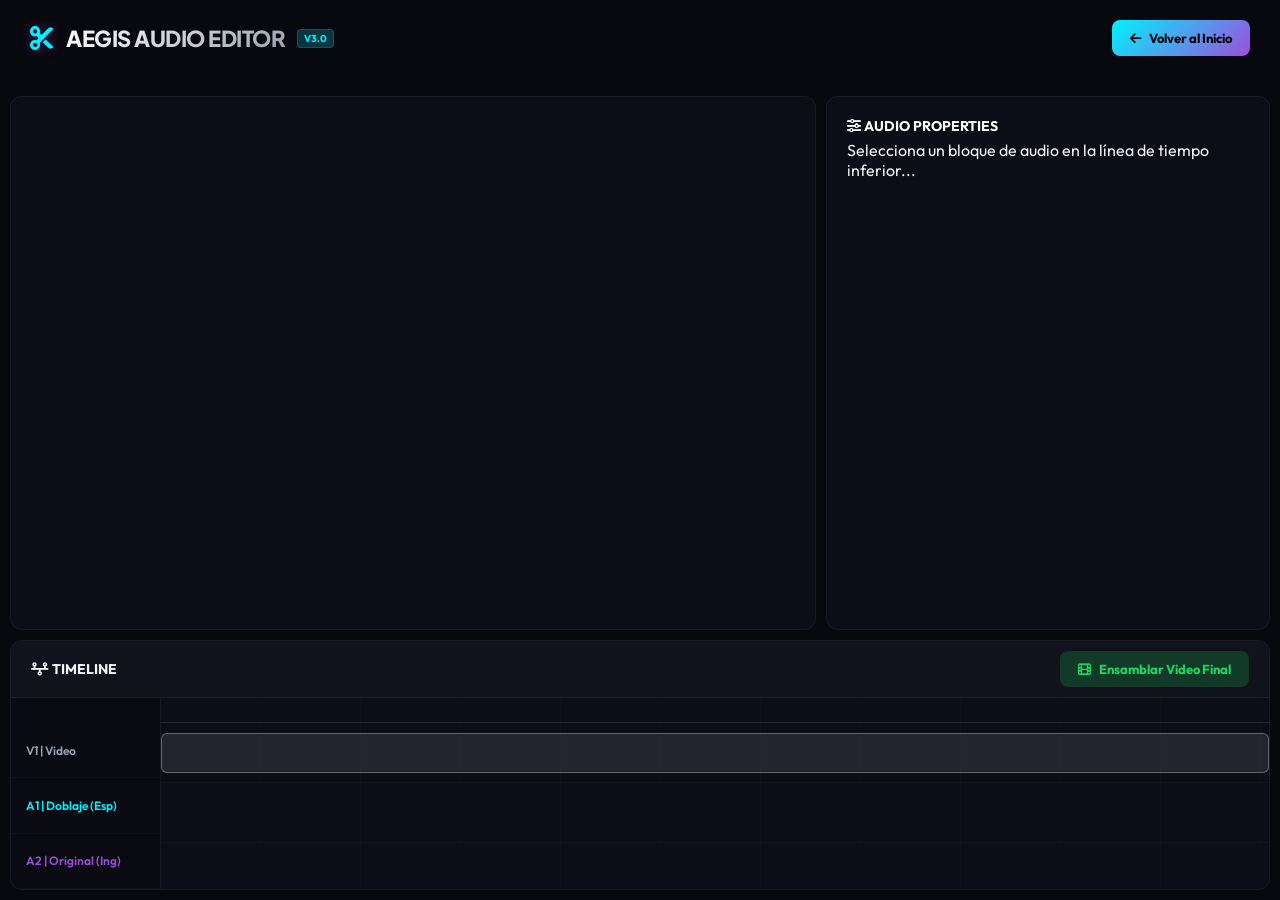
==== frontend_studio/index.html @ 325d453c "feat: extract studio to frontend_studio, improve AI healer, add local upload" ====
<!DOCTYPE html>
<html lang="es">
<head>
    <meta charset="UTF-8">
    <meta name="viewport" content="width=device-width, initial-scale=1.0">
    <title>AI Video Dubber & Translator</title>
    <!-- Google Fonts -->
    <link rel="preconnect" href="https://fonts.googleapis.com">
    <link rel="preconnect" href="https://fonts.gstatic.com" crossorigin>
    <link href="https://fonts.googleapis.com/css2?family=Outfit:wght@300;400;600;800&family=Plus+Jakarta+Sans:wght@300;400;600;700&display=swap" rel="stylesheet">
    <!-- FontAwesome for Icons -->
    <link rel="stylesheet" href="https://cdnjs.cloudflare.com/ajax/libs/font-awesome/6.4.0/css/all.min.css">
    <link rel="stylesheet" href="style.css">
</head>
<body>
    <div class="glass-bg"></div>

    <div id="studio-view" class="studio-container view-active">
        <header class="app-header studio-header">
            <div class="logo">
                <i class="fa-solid fa-scissors purple-glow" style="color: #00f2fe;"></i>
                <h1>AEGIS AUDIO EDITOR</h1>
                <span class="badge" style="background: rgba(0, 242, 254, 0.2); color: #00f2fe;">v3.0</span>
            </div>
            <button id="btn-close-studio" class="glow-button"><i class="fa-solid fa-arrow-left"></i> Volver al Inicio</button>
        </header>

        <div class="studio-workspace">
            <div class="studio-left">
                <!-- Video player will be moved here dynamically by JS -->
                <div id="studio-video-wrapper" class="studio-video-wrapper"></div>
            </div>
            
            <div class="studio-right">
                <div class="inspector-panel">
                    <h3><i class="fa-solid fa-sliders"></i> AUDIO PROPERTIES</h3>
                    <p id="inspector-block-name" class="text-gray" style="margin-bottom: 15px;">Selecciona un bloque de audio en la línea de tiempo inferior...</p>
                    
                    <div class="inspector-content hidden" id="inspector-content">
                        <label>TRANSCRIPT (Español)</label>
                        <textarea id="studio-textarea" rows="8"></textarea>
                        
                        <div class="inspector-actions" style="display: flex; gap: 10px; margin-top: 15px;">
                            <button id="btn-studio-play-orig" class="glow-button" style="flex:1; background: rgba(255,255,255,0.05); border-color: rgba(255,255,255,0.1);"><i class="fa-solid fa-ear-listen"></i> Inglés</button>
                            <button id="btn-studio-play-dub" class="glow-button" style="flex:1; background: rgba(0, 242, 254, 0.1); border-color: rgba(0, 242, 254, 0.3); color: #00f2fe;"><i class="fa-solid fa-play"></i> Español</button>
                        </div>
                        <audio id="studio-audio-player" class="hidden"></audio>
                        
                        <button id="btn-studio-regenerate" class="glow-button regenerate-btn" style="width: 100%; margin-top: 15px; background: linear-gradient(135deg, rgba(157, 78, 221, 0.6) 0%, rgba(0, 242, 254, 0.4) 100%);">
                            <i class="fa-solid fa-rotate"></i> Regenerate Audio (5s)
                        </button>
                    </div>
                </div>
            </div>
        </div>

        <div class="studio-timeline-section">
            <div class="timeline-header">
                <h3><i class="fa-solid fa-timeline"></i> TIMELINE</h3>
                <button id="btn-studio-finalize" class="glow-button finish-btn" style="background: rgba(30, 215, 96, 0.2); border-color: rgba(30, 215, 96, 0.5); color: #1ed760;"><i class="fa-solid fa-film"></i> Ensamblar Video Final</button>
            </div>
            
            <div class="timeline-container">
                <div class="timeline-track-labels">
                    <div class="track-label video-track">V1 | Video</div>
                    <div class="track-label dubbed-track" style="color: #00f2fe;">A1 | Doblaje (Esp)</div>
                    <div class="track-label english-track" style="color: #9d4edd;">A2 | Original (Ing)</div>
                </div>
                <div class="timeline-scroll-area" id="timeline-scroll-area">
                    <div class="timeline-ruler" id="timeline-ruler"></div>
                    <!-- Tracks -->
                    <div class="timeline-track" id="track-video">
                        <div class="timeline-block video-block" style="width: 100%;"></div>
                    </div>
                    <div class="timeline-track" id="track-dubbed"></div>
                    <div class="timeline-track" id="track-english"></div>
                </div>
            </div>
        </div>
    </div>

    <script src="app.js"></script>
</body>
</html>
---- frontend_studio/style.css ----
/* Global CSS Variables & Settings */
:root {
    --bg-dark: #07090e;
    --bg-card: rgba(13, 17, 28, 0.7);
    --bg-sidebar: rgba(9, 12, 22, 0.85);
    --border-color: rgba(255, 255, 255, 0.06);
    --border-glow: rgba(0, 242, 254, 0.15);
    
    --color-text-main: #f3f4f6;
    --color-text-muted: #9ca3af;
    --color-text-dim: #6b7280;
    
    --accent-teal: #00f2fe;
    --accent-purple: #9d4edd;
    --accent-red: #ff4757;
    --accent-glow-teal: rgba(0, 242, 254, 0.4);
    --accent-glow-purple: rgba(157, 78, 221, 0.4);
    --accent-glow-red: rgba(255, 71, 87, 0.4);
    
    --font-header: 'Plus Jakarta Sans', sans-serif;
    --font-body: 'Outfit', sans-serif;
    --transition-smooth: all 0.3s cubic-bezier(0.4, 0, 0.2, 1);
}

* {
    box-sizing: border-box;
    margin: 0;
    padding: 0;
}

body {
    background-color: var(--bg-dark);
    color: var(--color-text-main);
    font-family: var(--font-body);
    overflow-x: hidden;
    height: 100vh;
    display: flex;
    justify-content: center;
    align-items: center;
}

/* Glassmorphism Background Gradient */
.glass-bg {
    position: fixed;
    top: 0;
    left: 0;
    width: 100%;
    height: 100%;
    background: 
        radial-gradient(circle at 10% 20%, rgba(157, 78, 221, 0.15) 0%, transparent 40%),
        radial-gradient(circle at 90% 80%, rgba(0, 242, 254, 0.12) 0%, transparent 40%),
        radial-gradient(circle at 50% 50%, #0a0e1a 0%, #05070c 100%);
    z-index: -1;
}

/* App Layout Container */
.app-container {
    width: 100vw;
    height: 100vh;
    display: grid;
    grid-template-columns: 1fr 340px;
    background: rgba(7, 9, 14, 0.4);
    backdrop-filter: blur(20px);
    -webkit-backdrop-filter: blur(20px);
}

/* Main Content Area */
.main-content {
    display: flex;
    flex-direction: column;
    height: 100%;
    padding: 24px 32px;
    overflow-y: auto;
}

.app-header {
    display: flex;
    justify-content: space-between;
    align-items: center;
    margin-bottom: 20px;
}

.top-nav {
    display: flex;
    align-items: center;
    gap: 15px;
    font-family: var(--font-header);
    font-weight: 600;
    font-size: 16px;
}

.top-nav a {
    color: var(--color-text-dim);
    text-decoration: none;
    transition: var(--transition-smooth);
    text-transform: uppercase;
    letter-spacing: 1.5px;
}

.top-nav a:hover {
    color: var(--accent-red);
    text-shadow: 0 0 10px var(--accent-glow-red);
}

.top-nav a.active {
    color: var(--accent-red);
    text-shadow: 0 0 12px var(--accent-glow-red);
}

.top-nav .separator {
    color: var(--border-color);
    font-weight: 300;
}

.logo {
    display: flex;
    align-items: center;
    gap: 12px;
}

.logo i {
    font-size: 24px;
}

.purple-glow {
    color: var(--accent-purple);
    text-shadow: 0 0 12px var(--accent-glow-purple);
}

.logo h1 {
    font-family: var(--font-header);
    font-weight: 800;
    font-size: 22px;
    letter-spacing: -0.5px;
    background: linear-gradient(135deg, #fff 0%, #9ca3af 100%);
    -webkit-background-clip: text;
    -webkit-text-fill-color: transparent;
}

.badge {
    background: rgba(157, 78, 221, 0.15);
    border: 1px solid rgba(157, 78, 221, 0.3);
    color: #c77dff;
    padding: 2px 6px;
    border-radius: 4px;
    font-size: 10px;
    font-weight: 700;
    text-transform: uppercase;
}

.status-indicator {
    display: flex;
    align-items: center;
    gap: 8px;
    font-size: 12px;
    color: var(--color-text-muted);
    background: rgba(255, 255, 255, 0.03);
    padding: 6px 12px;
    border-radius: 20px;
    border: 1px solid var(--border-color);
}

.status-indicator .dot {
    width: 6px;
    height: 6px;
    background-color: #10b981;
    border-radius: 50%;
    box-shadow: 0 0 8px #10b981;
}

/* Video Player Wrapper */
.player-wrapper {
    position: relative;
    width: 100%;
    aspect-ratio: 16 / 9;
    border-radius: 16px;
    overflow: hidden;
    background-color: #000;
    border: 1px solid var(--border-color);
    box-shadow: 0 20px 40px rgba(0, 0, 0, 0.5);
    margin-bottom: 24px;
}

video {
    width: 100%;
    height: 100%;
    object-fit: contain;
    outline: none;
}

/* Overlay Panels (Start Input & Loader) */
.overlay-panel {
    position: absolute;
    top: 0;
    left: 0;
    width: 100%;
    height: 100%;
    display: flex;
    justify-content: center;
    align-items: center;
    z-index: 10;
    background-color: rgba(6, 8, 13, 0.95);
    transition: var(--transition-smooth);
}

.overlay-panel.hidden, video.hidden {
    opacity: 0;
    pointer-events: none;
    display: none !important;
}

.overlay-content {
    text-align: center;
    max-width: 500px;
    padding: 32px;
    width: 100%;
}

.overlay-content h2 {
    font-family: var(--font-header);
    font-size: 26px;
    margin-bottom: 8px;
}

.overlay-content p {
    color: var(--color-text-muted);
    font-size: 14px;
    margin-bottom: 24px;
}

/* Input Styles */
.url-input-container {
    display: flex;
    align-items: center;
    background: rgba(255, 255, 255, 0.04);
    border: 1px solid var(--border-color);
    border-radius: 12px;
    padding: 6px;
    transition: var(--transition-smooth);
}

.url-input-container:focus-within {
    border-color: var(--accent-teal);
    box-shadow: 0 0 15px rgba(0, 242, 254, 0.15);
    background: rgba(255, 255, 255, 0.06);
}

.url-input-container .icon {
    font-size: 20px;
    color: #ef4444;
    margin: 0 12px;
}

.url-input-container input {
    flex: 1;
    background: none;
    border: none;
    outline: none;
    color: var(--color-text-main);
    font-family: var(--font-body);
    font-size: 14px;
}

.url-input-container input::placeholder {
    color: var(--color-text-dim);
}

/* Glow Button */
.glow-button {
    background: linear-gradient(135deg, var(--accent-teal) 0%, var(--accent-purple) 100%);
    border: none;
    outline: none;
    color: #000;
    font-weight: 700;
    font-family: var(--font-body);
    font-size: 13px;
    padding: 10px 18px;
    border-radius: 8px;
    cursor: pointer;
    display: flex;
    align-items: center;
    gap: 8px;
    transition: var(--transition-smooth);
}

.glow-button:hover {
    transform: translateY(-1px);
    box-shadow: 0 0 15px var(--accent-glow-teal);
}

.glow-button span {
    color: #000;
}

/* Spinner Loader */
.spinner-container {
    position: relative;
    width: 60px;
    height: 60px;
    margin: 0 auto 20px auto;
}

.spinner {
    width: 100%;
    height: 100%;
    border: 3px solid rgba(255, 255, 255, 0.05);
    border-top-color: var(--accent-teal);
    border-bottom-color: var(--accent-purple);
    border-radius: 50%;
    animation: spin 1.5s linear infinite;
}

.spinner-glow {
    position: absolute;
    top: 0;
    left: 0;
    width: 100%;
    height: 100%;
    border-radius: 50%;
    box-shadow: 0 0 15px var(--accent-glow-teal);
    opacity: 0.5;
    animation: pulse 1.5s ease-in-out infinite;
}

@keyframes spin {
    to { transform: rotate(360deg); }
}

@keyframes pulse {
    0%, 100% { transform: scale(1); opacity: 0.3; }
    50% { transform: scale(1.05); opacity: 0.6; }
}

/* Progress Bar */
.progress-bar-container {
    width: 100%;
    height: 6px;
    background: rgba(255, 255, 255, 0.05);
    border-radius: 10px;
    overflow: hidden;
    margin-bottom: 8px;
}

.progress-bar {
    height: 100%;
    background: linear-gradient(90deg, var(--accent-teal), var(--accent-purple));
    box-shadow: 0 0 10px var(--accent-glow-teal);
    transition: width 0.4s ease;
}

.progress-text {
    font-size: 12px;
    font-weight: 700;
    color: var(--accent-teal);
}

/* Subtitles Sync Section */
.subtitles-container {
    flex: 1;
    display: flex;
    flex-direction: column;
    background-color: var(--bg-card);
    border: 1px solid var(--border-color);
    border-radius: 16px;
    overflow: hidden;
}

.panel-header {
    display: flex;
    justify-content: space-between;
    align-items: center;
    padding: 16px 20px;
    border-bottom: 1px solid var(--border-color);
}

.panel-header h3 {
    font-family: var(--font-header);
    font-size: 15px;
    font-weight: 700;
    display: flex;
    align-items: center;
    gap: 8px;
}

.sub-toggle-buttons {
    display: flex;
    gap: 8px;
}

.sub-toggle-buttons button {
    background: rgba(255, 255, 255, 0.03);
    border: 1px solid var(--border-color);
    color: var(--color-text-muted);
    font-family: var(--font-body);
    font-size: 11px;
    padding: 4px 10px;
    border-radius: 6px;
    cursor: pointer;
    transition: var(--transition-smooth);
}

.sub-toggle-buttons button.active {
    background: rgba(157, 78, 221, 0.15);
    border-color: rgba(157, 78, 221, 0.4);
    color: #c77dff;
}

.subtitles-viewport {
    flex: 1;
    padding: 20px;
    overflow-y: auto;
    max-height: 250px;
    display: flex;
    flex-direction: column;
    gap: 12px;
}

.subtitles-viewport::-webkit-scrollbar {
    width: 6px;
}

.subtitles-viewport::-webkit-scrollbar-thumb {
    background: rgba(255, 255, 255, 0.08);
    border-radius: 10px;
}

.empty-subs-msg {
    text-align: center;
    color: var(--color-text-dim);
    font-size: 14px;
    margin-top: 40px;
}

/* Subtitle Line Item styling */
.subtitle-line {
    display: flex;
    gap: 16px;
    padding: 10px 14px;
    border-radius: 8px;
    background: rgba(255, 255, 255, 0.01);
    border: 1px solid transparent;
    cursor: pointer;
    transition: var(--transition-smooth);
}

.subtitle-line:hover {
    background: rgba(255, 255, 255, 0.03);
}

.subtitle-line.active {
    background: rgba(0, 242, 254, 0.04);
    border-color: rgba(0, 242, 254, 0.15);
    box-shadow: inset 3px 0 0 var(--accent-teal);
}

.subtitle-line .timestamp {
    font-family: monospace;
    font-size: 12px;
    color: var(--accent-purple);
    width: 50px;
    flex-shrink: 0;
}

.subtitle-line .text-pair {
    display: flex;
    flex-direction: column;
    gap: 4px;
    flex: 1;
}

.subtitle-line .text-eng {
    font-size: 13px;
    color: var(--color-text-muted);
}

.subtitle-line.active .text-eng {
    color: var(--color-text-main);
}

.subtitle-line .text-esp {
    font-size: 13px;
    font-weight: 600;
    color: var(--color-text-muted);
}

.subtitle-line.active .text-esp {
    color: var(--accent-teal);
}

.subtitle-line.hide-eng .text-eng { display: none; }
.subtitle-line.hide-esp .text-esp { display: none; }

/* Sidebar Styling */
.sidebar {
    background-color: var(--bg-sidebar);
    border-left: 1px solid var(--border-color);
    padding: 24px;
    display: flex;
    flex-direction: column;
    justify-content: space-between;
    height: 100%;
}

.sidebar-section {
    display: flex;
    flex-direction: column;
    gap: 20px;
}

.sidebar-section h3 {
    font-family: var(--font-header);
    font-size: 15px;
    font-weight: 700;
    display: flex;
    align-items: center;
    gap: 8px;
    border-bottom: 1px solid var(--border-color);
    padding-bottom: 10px;
}

.text-purple { color: #c77dff; }
.text-teal { color: var(--accent-teal); }

.control-group {
    display: flex;
    flex-direction: column;
    gap: 8px;
}

.control-group label {
    font-size: 12px;
    color: var(--color-text-muted);
    font-weight: 600;
}

.select-wrapper {
    position: relative;
    width: 100%;
}

.select-wrapper select {
    width: 100%;
    background: rgba(255, 255, 255, 0.03);
    border: 1px solid var(--border-color);
    border-radius: 8px;
    padding: 10px 14px;
    color: var(--color-text-main);
    font-family: var(--font-body);
    font-size: 13px;
    outline: none;
    cursor: pointer;
    appearance: none;
    -webkit-appearance: none;
    transition: var(--transition-smooth);
}

.select-wrapper select:focus {
    border-color: var(--accent-purple);
    box-shadow: 0 0 10px rgba(157, 78, 221, 0.15);
}

.dropdown-icon {
    position: absolute;
    right: 14px;
    top: 50%;
    transform: translateY(-50%);
    font-size: 12px;
    color: var(--color-text-muted);
    pointer-events: none;
}

/* Info Steps Workflow */
.workflow-steps {
    list-style: none;
    display: flex;
    flex-direction: column;
    gap: 16px;
}

.workflow-steps li {
    display: flex;
    gap: 12px;
    align-items: flex-start;
}

.step-num {
    background: rgba(0, 242, 254, 0.08);
    border: 1px solid rgba(0, 242, 254, 0.2);
    color: var(--accent-teal);
    font-weight: 700;
    width: 22px;
    height: 22px;
    border-radius: 50%;
    display: flex;
    justify-content: center;
    align-items: center;
    font-size: 11px;
    flex-shrink: 0;
    margin-top: 2px;
}

.workflow-steps p {
    font-size: 12px;
    color: var(--color-text-muted);
    line-height: 1.5;
}

.workflow-steps strong {
    color: var(--color-text-main);
}

.sidebar-footer {
    border-top: 1px solid var(--border-color);
    padding-top: 16px;
    font-size: 11px;
    color: var(--color-text-dim);
    text-align: center;
    display: flex;
    flex-direction: column;
    gap: 6px;
}

.sidebar-footer a {
    color: var(--color-text-muted);
    text-decoration: none;
    display: inline-flex;
    align-items: center;
    gap: 4px;
    justify-content: center;
    transition: var(--transition-smooth);
}

.sidebar-footer a:hover {
    color: var(--color-text-main);
}

/* Development Mode Cache Styles */
.dev-cache-panel {
    margin-top: 20px;
    display: flex;
    flex-direction: column;
    align-items: center;
    gap: 12px;
    width: 100%;
}

.dev-checkbox-label {
    display: flex;
    align-items: center;
    gap: 8px;
    font-size: 13px;
    color: var(--color-text-muted);
    cursor: pointer;
    user-select: none;
    transition: var(--transition-smooth);
}

.dev-checkbox-label:hover {
    color: var(--color-text-main);
}

.dev-checkbox-label input[type="checkbox"] {
    accent-color: var(--accent-purple);
    width: 16px;
    height: 16px;
    cursor: pointer;
}

.dev-select-wrapper {
    max-width: 320px;
    margin: 0 auto;
}

.dev-select-wrapper.hidden {
    display: none !important;
}

/* Stop Button Styles */
.stop-button-container {
    margin-top: 25px;
    display: flex;
    justify-content: center;
}

.stop-button {
    background: linear-gradient(135deg, var(--accent-red) 0%, #ff6b81 100%);
    color: #fff !important;
    font-weight: 600;
    box-shadow: 0 4px 15px rgba(255, 71, 87, 0.2);
}

.stop-button:hover {
    box-shadow: 0 0 15px var(--accent-glow-red);
    transform: translateY(-1px);
}

/* Sidebar Scrollable Container */
.sidebar-scrollable {
    display: flex;
    flex-direction: column;
    gap: 24px;
    overflow-y: auto;
    flex-grow: 1;
    padding-right: 6px;
    margin-bottom: 16px;
}

/* Custom scrollbar for sidebar scrollable to keep theme consistent */
.sidebar-scrollable::-webkit-scrollbar {
    width: 4px;
}
.sidebar-scrollable::-webkit-scrollbar-thumb {
    background: rgba(255, 255, 255, 0.08);
    border-radius: 10px;
}

/* Pipeline Timers Styling */
.timers-list {
    display: flex;
    flex-direction: column;
    gap: 14px;
    margin-top: 10px;
}

.timer-item {
    display: flex;
    flex-direction: column;
    gap: 6px;
}

.timer-item-header {
    display: flex;
    justify-content: space-between;
    align-items: center;
    font-size: 13px;
    font-weight: 600;
}

.timer-item-title {
    display: flex;
    align-items: center;
    gap: 6px;
    color: var(--color-text-main);
}

.timer-item-val {
    color: var(--color-text-muted);
    font-family: monospace;
    font-size: 12px;
}

.timer-bar-container {
    height: 6px;
    background-color: rgba(255, 255, 255, 0.04);
    border-radius: 3px;
    overflow: hidden;
    width: 100%;
}

.timer-bar {
    height: 100%;
    border-radius: 3px;
    transition: width 0.8s cubic-bezier(0.4, 0, 0.2, 1);
    box-shadow: 0 0 6px rgba(255, 255, 255, 0.1);
}

.timer-item-footer {
    font-size: 11px;
    color: var(--color-text-dim);
    text-align: right;
}

.timer-total-summary {
    margin-top: 8px;
    padding: 12px;
    background: rgba(255, 255, 255, 0.03);
    border: 1px dashed var(--border-color);
    border-radius: 8px;
    display: flex;
    flex-direction: column;
    align-items: center;
    gap: 4px;
}

.total-label {
    font-size: 11px;
    color: var(--color-text-dim);
    text-transform: uppercase;
    letter-spacing: 0.5px;
}

.total-value {
    font-size: 18px;
    font-weight: 700;
    color: var(--accent-teal);
    text-shadow: 0 0 10px rgba(0, 242, 254, 0.2);
}

/* Flex utilities for labels */
.flex {
    display: flex;
}
.justify-between {
    justify-content: space-between;
}

/* =========================================
   STUDIO VIEW v3.0 (Horizontal Timeline)
   ========================================= */

.hidden {
    display: none !important;
}

.studio-container {
    width: 100%;
    height: 100vh;
    display: flex;
    flex-direction: column;
    background-color: var(--bg-dark);
    z-index: 1000;
    position: fixed;
    top: 0;
    left: 0;
    overflow: hidden;
    padding: 10px;
    box-sizing: border-box;
    gap: 10px;
}

.studio-header {
    flex: 0 0 auto;
    border-radius: 12px;
    padding: 10px 20px;
}

.studio-workspace {
    flex: 1 1 auto;
    display: flex;
    gap: 10px;
    min-height: 0; /* Important for flex children to shrink */
}

.studio-left {
    flex: 2;
    background: var(--bg-card);
    border: 1px solid var(--border-color);
    border-radius: 12px;
    display: flex;
    align-items: center;
    justify-content: center;
    overflow: hidden;
}

.studio-video-wrapper {
    width: 100%;
    height: 100%;
    display: flex;
    align-items: center;
    justify-content: center;
}

.studio-video-wrapper video {
    max-width: 100%;
    max-height: 100%;
    border-radius: 8px;
    box-shadow: 0 0 20px rgba(0,0,0,0.5);
}

.studio-right {
    flex: 1;
    background: var(--bg-card);
    border: 1px solid var(--border-color);
    border-radius: 12px;
    padding: 20px;
    display: flex;
    flex-direction: column;
}

.inspector-panel {
    display: flex;
    flex-direction: column;
    height: 100%;
}

.inspector-panel h3 {
    margin-bottom: 5px;
    color: #fff;
    font-size: 14px;
}

#studio-textarea {
    width: 100%;
    background: rgba(0,0,0,0.3);
    border: 1px solid rgba(255,255,255,0.1);
    border-radius: 8px;
    padding: 12px;
    color: #fff;
    font-family: var(--font-body);
    font-size: 13px;
    resize: none;
    outline: none;
    transition: var(--transition-smooth);
}

#studio-textarea:focus {
    border-color: #9d4edd;
    box-shadow: 0 0 10px rgba(157, 78, 221, 0.2);
}

.studio-timeline-section {
    flex: 0 0 250px; /* Fixed height for timeline */
    background: var(--bg-card);
    border: 1px solid var(--border-color);
    border-radius: 12px;
    display: flex;
    flex-direction: column;
    overflow: hidden;
}

.timeline-header {
    display: flex;
    justify-content: space-between;
    align-items: center;
    padding: 10px 20px;
    background: rgba(255,255,255,0.02);
    border-bottom: 1px solid var(--border-color);
}

.timeline-header h3 {
    margin: 0;
    font-size: 14px;
}

.timeline-container {
    display: flex;
    flex: 1;
    overflow: hidden;
}

.timeline-track-labels {
    width: 150px;
    background: rgba(0,0,0,0.2);
    border-right: 1px solid var(--border-color);
    display: flex;
    flex-direction: column;
    padding-top: 25px; /* Offset for ruler */
}

.track-label {
    height: 60px;
    display: flex;
    align-items: center;
    padding-left: 15px;
    font-size: 12px;
    font-weight: 600;
    border-bottom: 1px solid rgba(255,255,255,0.03);
    color: var(--color-text-muted);
}

.timeline-scroll-area {
    flex: 1;
    overflow-x: auto;
    overflow-y: auto;
    position: relative;
    background: repeating-linear-gradient(
        90deg,
        transparent,
        transparent 99px,
        rgba(255,255,255,0.03) 100px
    );
}

.timeline-ruler {
    height: 25px;
    border-bottom: 1px solid rgba(255,255,255,0.1);
    position: sticky;
    top: 0;
    display: flex;
    align-items: flex-end;
    pointer-events: none;
}

.timeline-track {
    height: 60px;
    position: relative;
    border-bottom: 1px solid rgba(255,255,255,0.03);
}

.timeline-block {
    position: absolute;
    height: 40px;
    top: 10px;
    border-radius: 6px;
    cursor: pointer;
    transition: all 0.2s ease;
    display: flex;
    align-items: center;
    padding: 0 10px;
    font-size: 11px;
    white-space: nowrap;
    overflow: hidden;
    text-overflow: ellipsis;
    border: 1px solid rgba(255,255,255,0.2);
}

.video-block {
    background: rgba(255,255,255,0.1);
    border-color: rgba(255,255,255,0.3);
}

.dubbed-block {
    background: rgba(0, 242, 254, 0.15);
    border-color: rgba(0, 242, 254, 0.4);
    color: #00f2fe;
}

.dubbed-block:hover {
    background: rgba(0, 242, 254, 0.3);
    box-shadow: 0 0 15px rgba(0, 242, 254, 0.5);
}

.dubbed-block.selected {
    background: rgba(0, 242, 254, 0.4);
    box-shadow: 0 0 20px rgba(0, 242, 254, 0.8);
    border-color: #fff;
}

.english-block {
    background: rgba(157, 78, 221, 0.15);
    border-color: rgba(157, 78, 221, 0.4);
    color: #c77dff;
}

.english-block:hover {
    background: rgba(157, 78, 221, 0.3);
    box-shadow: 0 0 15px rgba(157, 78, 221, 0.5);
}

.waveform-bg {
    position: absolute;
    top: 0;
    left: 0;
    width: 100%;
    height: 100%;
    opacity: 0.3;
    pointer-events: none;
    background-image: repeating-linear-gradient(
        90deg,
        transparent,
        transparent 2px,
        rgba(255,255,255,0.5) 2px,
        rgba(255,255,255,0.5) 4px
    );
    mask-image: linear-gradient(to bottom, transparent 20%, black 50%, transparent 80%);
    -webkit-mask-image: linear-gradient(to bottom, transparent 20%, black 50%, transparent 80%);
}
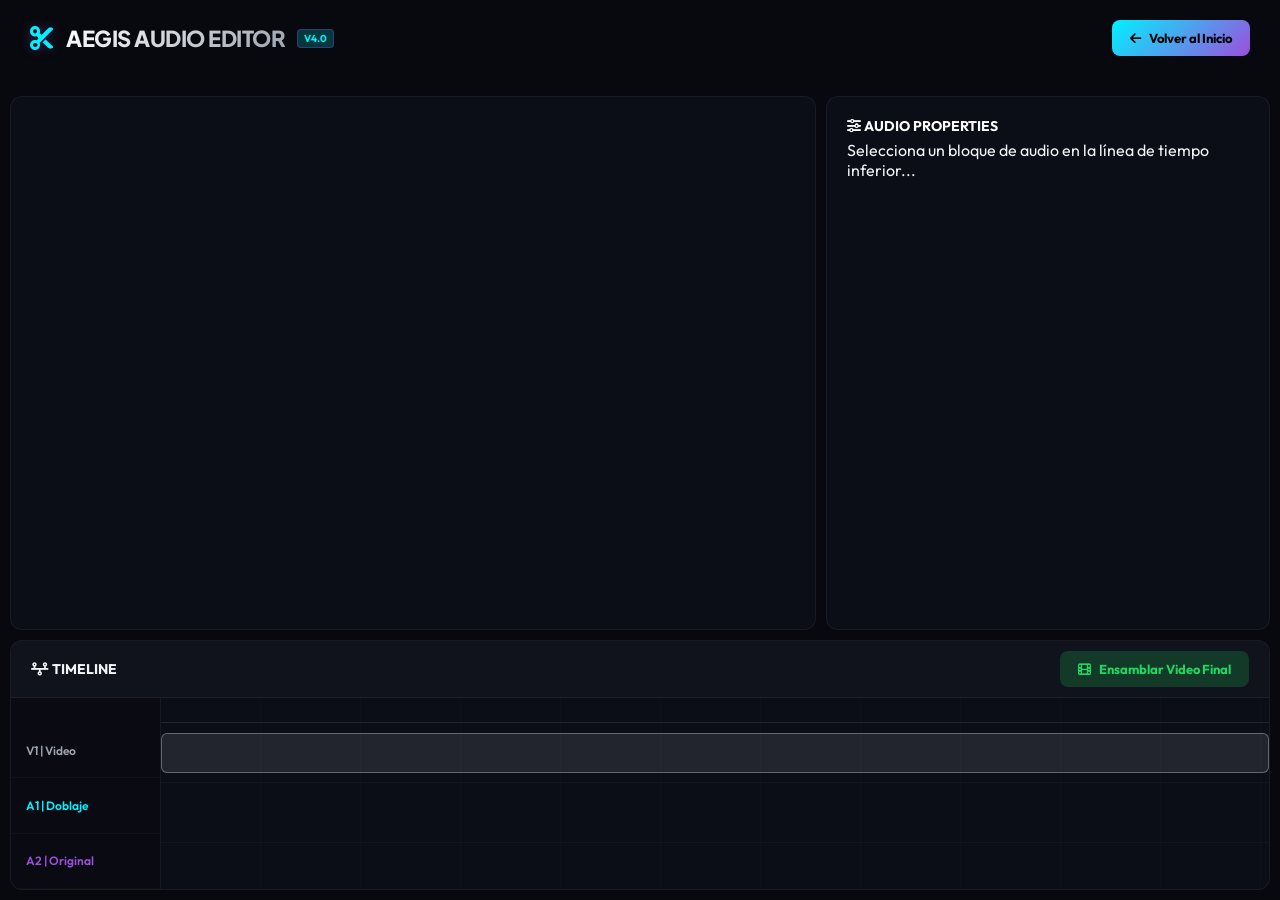
==== commit ce26626f: "v4.1: Multi-language support + Studio translate endpoint + CJK-aware merging - Multi-language: sourc" ====
--- a/frontend_studio/index.html
+++ b/frontend_studio/index.html
@@ -20,7 +20,7 @@
             <div class="logo">
                 <i class="fa-solid fa-scissors purple-glow" style="color: #00f2fe;"></i>
                 <h1>AEGIS AUDIO EDITOR</h1>
-                <span class="badge" style="background: rgba(0, 242, 254, 0.2); color: #00f2fe;">v3.0</span>
+                <span class="badge" style="background: rgba(0, 242, 254, 0.2); color: #00f2fe;">v4.0</span>
             </div>
             <button id="btn-close-studio" class="glow-button"><i class="fa-solid fa-arrow-left"></i> Volver al Inicio</button>
         </header>
@@ -37,17 +37,53 @@
                     <p id="inspector-block-name" class="text-gray" style="margin-bottom: 15px;">Selecciona un bloque de audio en la línea de tiempo inferior...</p>
                     
                     <div class="inspector-content hidden" id="inspector-content">
-                        <label>TRANSCRIPT (Español)</label>
+                        <label id="lbl-transcript">TRANSCRIPT</label>
                         <textarea id="studio-textarea" rows="8"></textarea>
                         
+                        <label style="margin-top: 15px; display: block;">IDIOMA ORIGINAL (SOURCE)</label>
+                        <select id="select-studio-source-lang" class="studio-select" style="width: 100%; background: rgba(0,0,0,0.5); border: 1px solid rgba(255,255,255,0.2); color: white; padding: 8px; border-radius: 4px; margin-bottom: 10px;">
+                            <option value="English">🇬🇧 English</option>
+                            <option value="Spanish">🇪🇸 Español</option>
+                            <option value="Japanese">🇯🇵 日本語</option>
+                            <option value="Portuguese">🇧🇷 Português</option>
+                            <option value="French">🇫🇷 Français</option>
+                            <option value="German">🇩🇪 Deutsch</option>
+                            <option value="Italian">🇮🇹 Italiano</option>
+                            <option value="Korean">🇰🇷 한국어</option>
+                            <option value="Chinese">🇨🇳 中文</option>
+                        </select>
+
                         <div class="inspector-actions" style="display: flex; gap: 10px; margin-top: 15px;">
-                            <button id="btn-studio-play-orig" class="glow-button" style="flex:1; background: rgba(255,255,255,0.05); border-color: rgba(255,255,255,0.1);"><i class="fa-solid fa-ear-listen"></i> Inglés</button>
-                            <button id="btn-studio-play-dub" class="glow-button" style="flex:1; background: rgba(0, 242, 254, 0.1); border-color: rgba(0, 242, 254, 0.3); color: #00f2fe;"><i class="fa-solid fa-play"></i> Español</button>
+                            <button id="btn-studio-play-orig" class="glow-button" style="flex:1; background: rgba(255,255,255,0.05); border-color: rgba(255,255,255,0.1);"><i class="fa-solid fa-ear-listen"></i> Original</button>
+                            <button id="btn-studio-play-dub" class="glow-button" style="flex:1; background: rgba(0, 242, 254, 0.1); border-color: rgba(0, 242, 254, 0.3); color: #00f2fe;"><i class="fa-solid fa-play"></i> Doblaje</button>
                         </div>
+
+                        <label style="margin-top: 15px; display: block;">MODELO TTS</label>
+                        <select id="select-studio-tts-model" class="studio-select" style="width: 100%; background: rgba(0,0,0,0.5); border: 1px solid rgba(255,255,255,0.2); color: white; padding: 8px; border-radius: 4px;">
+                            <option value="openbmb/VoxCPM2">VoxCPM2</option>
+                            <option value="VibeVoice-1.5B">VibeVoice 1.5B (Original)</option>
+                            <option value="VibeVoice-2B">VibeVoice 2B (Alta Calidad)</option>
+                        </select>
+                        
+                        <label style="margin-top: 15px; display: block;">VOZ (SPEAKER)</label>
+                        <select id="select-studio-speaker" class="studio-select" style="width: 100%; background: rgba(0,0,0,0.5); border: 1px solid rgba(255,255,255,0.2); color: white; padding: 8px; border-radius: 4px; margin-bottom: 10px;">
+                            <option value="cloned_speaker">Voz Clonada (Extraída de esta frase)</option>
+                            <option value="en-Frank_man">VoxCPM2 - Frank (Hombre, Madura)</option>
+                            <option value="en-Carter_man">VoxCPM2 - Carter (Hombre, Joven)</option>
+                            <option value="en-Grace_woman">VoxCPM2 - Grace (Mujer, Joven)</option>
+                            <option value="en-Emma_woman">VoxCPM2 - Emma (Mujer, Profesional)</option>
+                            <option value="windows_native">Windows Native (Velocidad Inmediata)</option>
+                        </select>
                         <audio id="studio-audio-player" class="hidden"></audio>
                         
                         <button id="btn-studio-regenerate" class="glow-button regenerate-btn" style="width: 100%; margin-top: 15px; background: linear-gradient(135deg, rgba(157, 78, 221, 0.6) 0%, rgba(0, 242, 254, 0.4) 100%);">
                             <i class="fa-solid fa-rotate"></i> Regenerate Audio (5s)
+                        </button>
+                        <button id="btn-studio-delete" class="glow-button delete-btn" style="width: 100%; margin-top: 10px; background: rgba(255, 77, 77, 0.15); border-color: rgba(255, 77, 77, 0.5); color: #ff4d4d; font-weight: 600;">
+                            <i class="fa-solid fa-trash"></i> Eliminar Frase
+                        </button>
+                        <button id="btn-studio-retranscribe-single" class="glow-button" style="width: 100%; margin-top: 10px; background: rgba(255, 165, 0, 0.15); border-color: rgba(255, 165, 0, 0.5); color: #ffa500; font-weight: 600;">
+                            <i class="fa-solid fa-magnifying-glass-plus"></i> Re-transcribir con WhisperX
                         </button>
                     </div>
                 </div>
@@ -63,8 +99,8 @@
             <div class="timeline-container">
                 <div class="timeline-track-labels">
                     <div class="track-label video-track">V1 | Video</div>
-                    <div class="track-label dubbed-track" style="color: #00f2fe;">A1 | Doblaje (Esp)</div>
-                    <div class="track-label english-track" style="color: #9d4edd;">A2 | Original (Ing)</div>
+                    <div class="track-label dubbed-track" style="color: #00f2fe;">A1 | Doblaje</div>
+                    <div class="track-label english-track" style="color: #9d4edd;">A2 | Original</div>
                 </div>
                 <div class="timeline-scroll-area" id="timeline-scroll-area">
                     <div class="timeline-ruler" id="timeline-ruler"></div>
--- a/frontend_studio/style.css
+++ b/frontend_studio/style.css
@@ -468,27 +468,27 @@
     flex: 1;
 }
 
-.subtitle-line .text-eng {
+.subtitle-line .text-source {
     font-size: 13px;
     color: var(--color-text-muted);
 }
 
-.subtitle-line.active .text-eng {
+.subtitle-line.active .text-source {
     color: var(--color-text-main);
 }
 
-.subtitle-line .text-esp {
+.subtitle-line .text-target {
     font-size: 13px;
     font-weight: 600;
     color: var(--color-text-muted);
 }
 
-.subtitle-line.active .text-esp {
+.subtitle-line.active .text-target {
     color: var(--accent-teal);
 }
 
-.subtitle-line.hide-eng .text-eng { display: none; }
-.subtitle-line.hide-esp .text-esp { display: none; }
+.subtitle-line.hide-source .text-source { display: none; }
+.subtitle-line.hide-target .text-target { display: none; }
 
 /* Sidebar Styling */
 .sidebar {
@@ -1026,13 +1026,13 @@
     border-color: #fff;
 }
 
-.english-block {
+.source-block {
     background: rgba(157, 78, 221, 0.15);
     border-color: rgba(157, 78, 221, 0.4);
     color: #c77dff;
 }
 
-.english-block:hover {
+.source-block:hover {
     background: rgba(157, 78, 221, 0.3);
     box-shadow: 0 0 15px rgba(157, 78, 221, 0.5);
 }
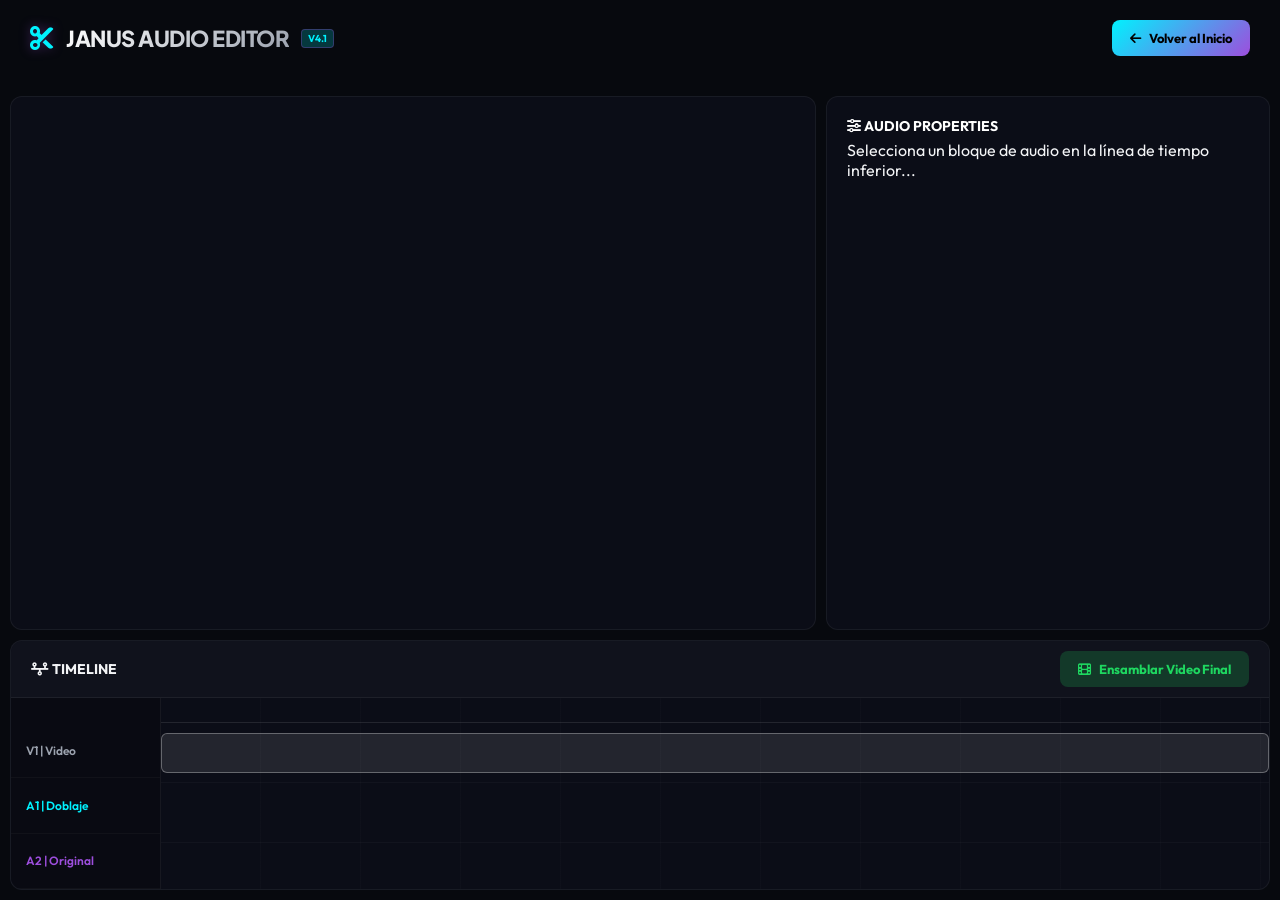
==== commit 530ad582: "Rename AEGIS -> JANUS across all files; bump v4.0 -> v4.1" ====
--- a/frontend_studio/index.html
+++ b/frontend_studio/index.html
@@ -19,8 +19,8 @@
         <header class="app-header studio-header">
             <div class="logo">
                 <i class="fa-solid fa-scissors purple-glow" style="color: #00f2fe;"></i>
-                <h1>AEGIS AUDIO EDITOR</h1>
-                <span class="badge" style="background: rgba(0, 242, 254, 0.2); color: #00f2fe;">v4.0</span>
+                <h1>JANUS AUDIO EDITOR</h1>
+                <span class="badge" style="background: rgba(0, 242, 254, 0.2); color: #00f2fe;">v4.1</span>
             </div>
             <button id="btn-close-studio" class="glow-button"><i class="fa-solid fa-arrow-left"></i> Volver al Inicio</button>
         </header>
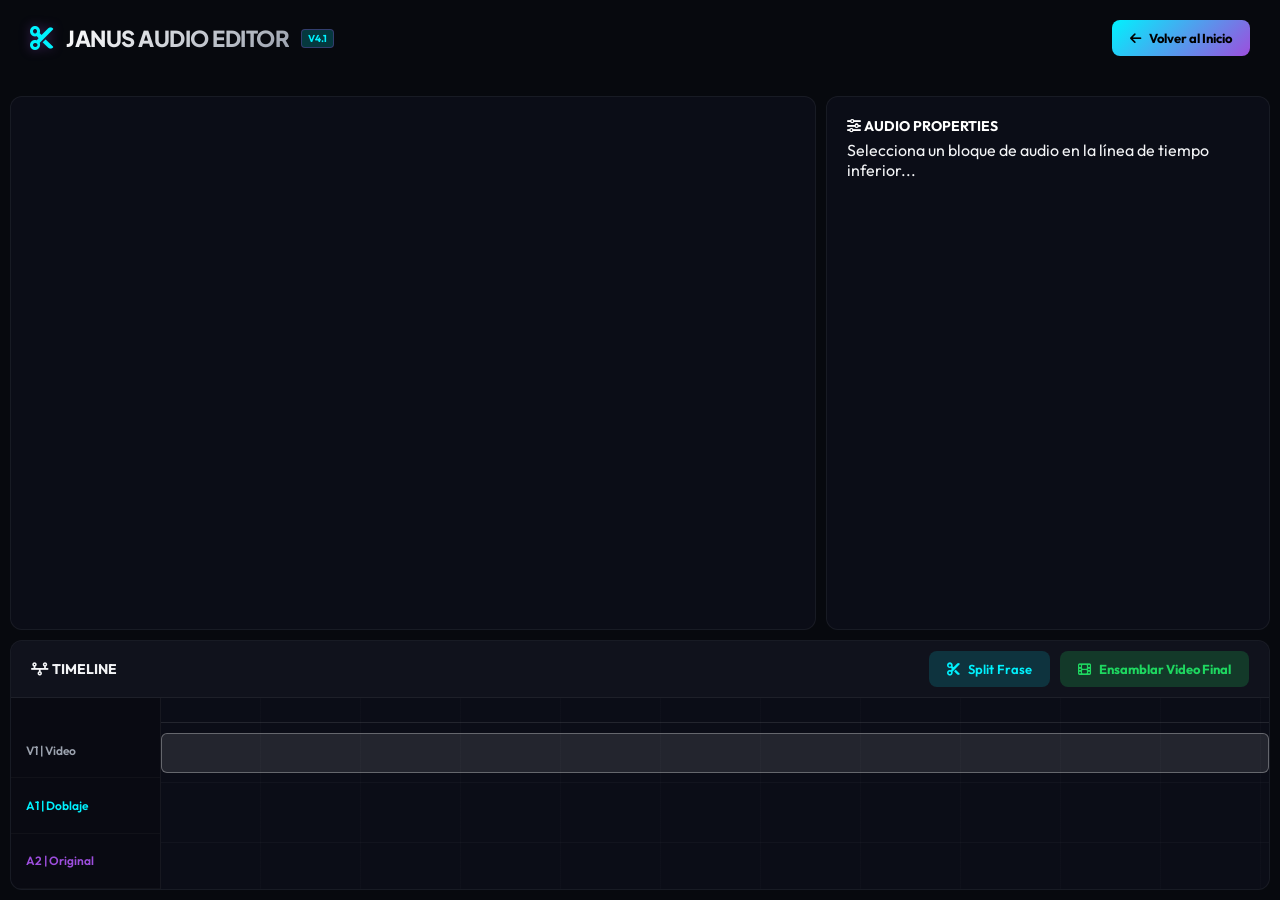
==== commit 67b872ca: "fix: 3 issues - Ensamblar directo, cache [object Object], Split button visible 1. Ensamblar ahora re" ====
--- a/frontend_studio/index.html
+++ b/frontend_studio/index.html
@@ -93,7 +93,12 @@
         <div class="studio-timeline-section">
             <div class="timeline-header">
                 <h3><i class="fa-solid fa-timeline"></i> TIMELINE</h3>
-                <button id="btn-studio-finalize" class="glow-button finish-btn" style="background: rgba(30, 215, 96, 0.2); border-color: rgba(30, 215, 96, 0.5); color: #1ed760;"><i class="fa-solid fa-film"></i> Ensamblar Video Final</button>
+                <div style="display: flex; gap: 10px;">
+                    <button id="btn-studio-split" class="glow-button" style="background: rgba(0, 242, 254, 0.15); border-color: rgba(0, 242, 254, 0.5); color: #00f2fe; font-weight: 600;">
+                        <i class="fa-solid fa-scissors"></i> Split Frase
+                    </button>
+                    <button id="btn-studio-finalize" class="glow-button finish-btn" style="background: rgba(30, 215, 96, 0.2); border-color: rgba(30, 215, 96, 0.5); color: #1ed760;"><i class="fa-solid fa-film"></i> Ensamblar Video Final</button>
+                </div>
             </div>
             
             <div class="timeline-container">
--- a/frontend_studio/style.css
+++ b/frontend_studio/style.css
@@ -875,12 +875,31 @@
     padding: 20px;
     display: flex;
     flex-direction: column;
+    min-height: 0;
+    overflow: hidden;
 }
 
 .inspector-panel {
     display: flex;
     flex-direction: column;
     height: 100%;
+    min-height: 0;
+}
+
+.inspector-content {
+    flex: 1;
+    overflow-y: auto;
+    min-height: 0;
+    padding-right: 6px;
+}
+
+.inspector-content::-webkit-scrollbar {
+    width: 4px;
+}
+
+.inspector-content::-webkit-scrollbar-thumb {
+    background: rgba(255, 255, 255, 0.08);
+    border-radius: 10px;
 }
 
 .inspector-panel h3 {
